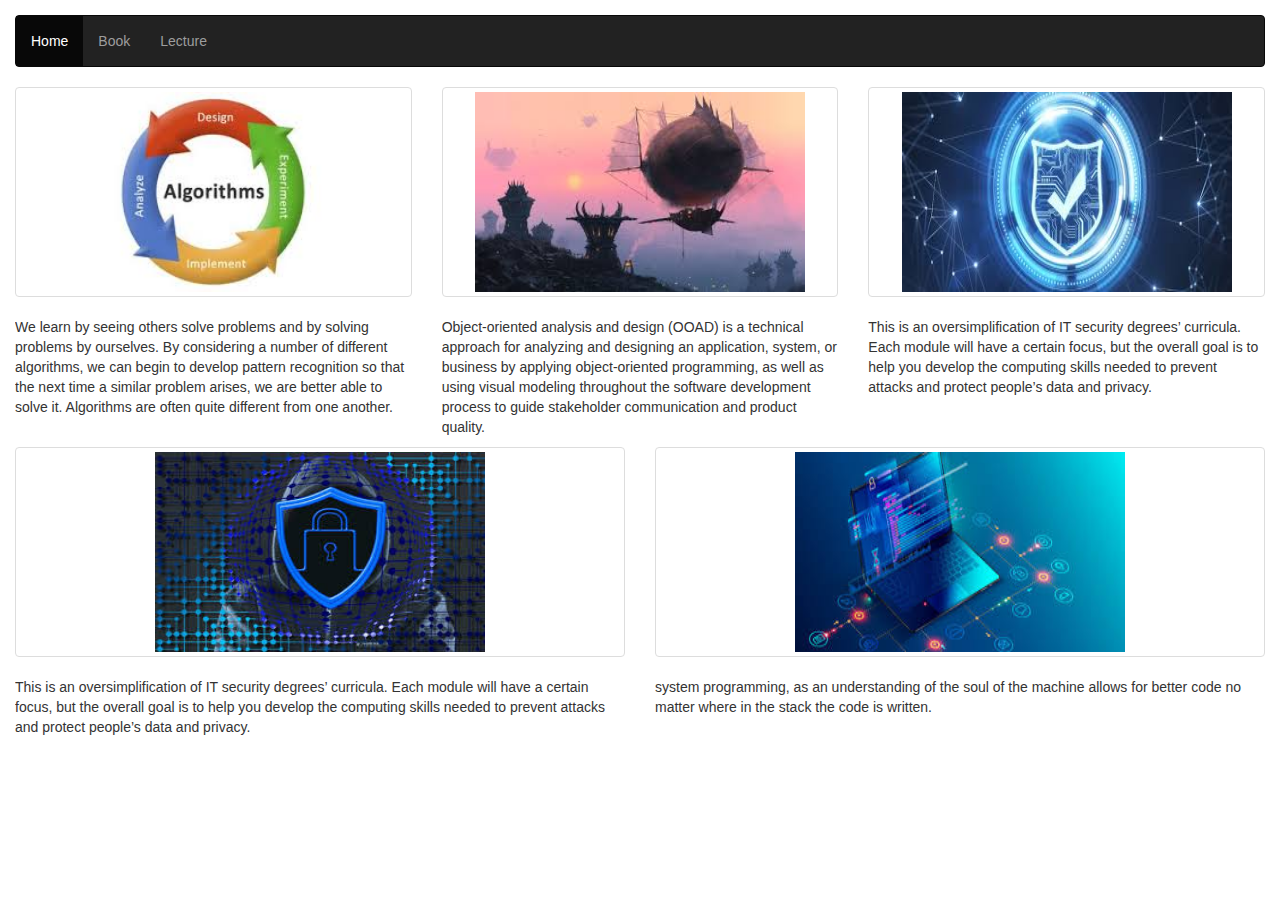
==== Book.html @ 36ff4e43 "commit to main" ====
<!DOCTYPE html>
<html lang="en">
<head>
    <meta charset="UTF-8">
    <meta http-equiv="X-UA-Compatible" content="IE=edge">
    <meta name="viewport" content="width=device-width, initial-scale=1.0">
    <link rel="stylesheet" href="https://maxcdn.bootstrapcdn.com/bootstrap/3.4.1/css/bootstrap.min.css">
    <script src="https://ajax.googleapis.com/ajax/libs/jquery/3.5.1/jquery.min.js"></script>
    <script src="https://maxcdn.bootstrapcdn.com/bootstrap/3.4.1/js/bootstrap.min.js"></script>
    <script src="https://cdnjs.cloudflare.com/ajax/libs/popper.js/1.16.0/umd/popper.min.js"></script>
    <title>TY STUDY MATERIAL</title>
</head>
<body style="padding: 15px;">
    <div class="flex-box-container-1">
        <nav class="navbar navbar-inverse">
            <ul class="nav navbar-nav">
                <li class="active"><a href="index.html">Home</a></li>
                <li><a href="Book.html">Book</a></li>
                <li><a href="Lecture.html">Lecture</a></li>
                <!--<li><a href="placment.html">Placment</a></li>-->
            </ul>
        </nav>
    </div>


    <div class="row">
        <div class="col-md-4">
            <div class="thumbnail">
                <a href="https://mrcet.com/downloads/digital_notes/IT/Design%20and%20Analysis%20Algorithms.pdf"><img src="images/CA.jpg" style="height: 200px; width: 330px;"></a>
            </div>
            <div class="media-body">
                <p> We learn by seeing others solve problems and by solving problems by ourselves.
                    By considering a number of different algorithms, 
                    we can begin to develop pattern recognition so that the next time a similar problem arises, 
                    we are better able to solve it.
                    Algorithms are often quite different from one another.
                </p>
            </div>
        </div>
        
        <div class="col-md-4">
            <div class="thumbnail">
                <a href="https://www.gopalancolleges.com/gcem/course-material/computer-science/course-plan/sem-Vll/object-oriented-modeling-and-design-10CS71.pdf"><img src="images/oomd.jpg" alt="" style="height: 200px; width: 330px;"></a>
            </div>
            <div class="media-body">
                <p>
                    Object-oriented analysis and design (OOAD) is a technical approach for analyzing and designing an application, 
                    system, or business by applying object-oriented programming, 
                    as well as using visual modeling throughout the software development process to guide stakeholder communication and product quality.
                </p>
            </div>
        </div>

        <div class="col-md-4">
            <div class="thumbnail">
                <a href="https://mrcet.com/downloads/digital_notes/CSE/III%20Year/Information%20Security.pdf"><img src="images/Is-2.jpg" alt="" style="height: 200px; width: 330px;"></a>
            </div>
            <div class="media-body">
                <p>
                    This is an oversimplification of IT security degrees’ curricula. 
                    Each module will have a certain focus,
                    but the overall goal is to help you develop the computing skills
                    needed to prevent attacks and protect people’s data and privacy.
                </p>
            </div>
        </div>

        <div class="col-md-6">
            <div class="thumbnail">
                <a href="https://www.cmu.edu/iso/aware/presentation/tepperphd.pdf"><img src="images/Is-1.jpg" alt="" style="height: 200px; width: 330px;"></a>
            </div>
            <div class="media-body">
                <p>
                    This is an oversimplification of IT security degrees’ curricula. 
                    Each module will have a certain focus,
                    but the overall goal is to help you develop the computing skills
                    needed to prevent attacks and protect people’s data and privacy.
                </p>
            </div>
        </div>

        <div class="col-md-6">
            <div class="thumbnail">
                <a href="http://www.tgpcet.com/CSE-NOTES/4/SP.pdf"><img src="images/sp.jpg" alt="" style="height: 200px; width: 330px;"></a>
            </div>
            <div class="media-body">
                <p>system programming, as an understanding of the soul of 
                    the machine allows for better code no matter where in 
                    the stack the code is written.</p>
            </div>
        </div>
    </div>
    
</body>
</html>
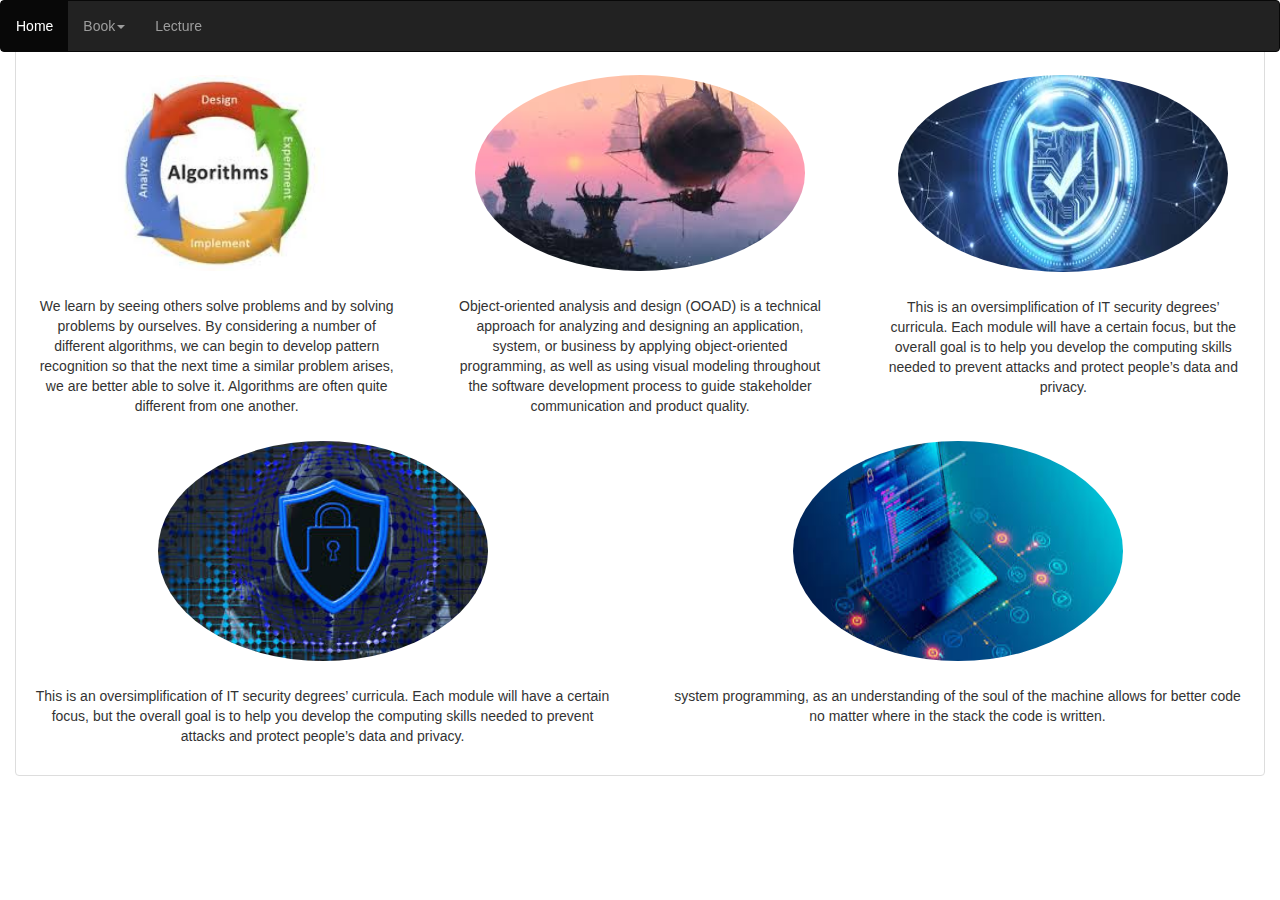
==== commit cc90112a: "Commit" ====
--- a/Book.html
+++ b/Book.html
@@ -9,87 +9,104 @@
     <script src="https://maxcdn.bootstrapcdn.com/bootstrap/3.4.1/js/bootstrap.min.js"></script>
     <script src="https://cdnjs.cloudflare.com/ajax/libs/popper.js/1.16.0/umd/popper.min.js"></script>
     <title>TY STUDY MATERIAL</title>
+    <link rel="stylesheet" href="main/main.css">
 </head>
-<body style="padding: 15px;">
-    <div class="flex-box-container-1">
-        <nav class="navbar navbar-inverse">
-            <ul class="nav navbar-nav">
-                <li class="active"><a href="index.html">Home</a></li>
-                <li><a href="Book.html">Book</a></li>
-                <li><a href="Lecture.html">Lecture</a></li>
-                <!--<li><a href="placment.html">Placment</a></li>-->
-            </ul>
-        </nav>
-    </div>
+<div class="res">
+    <body style="padding: 15px;">
+        <div class="flex-box-container-1 navbar-fixed-top">
+            <nav class="navbar navbar-inverse">
+                <ul class="nav navbar-nav">
+                    <li class="active"><a href="index.html">Home</a></li>
+                    <li  class="dropdown">
+                        <a class="dropdown-toggle" data-toggle="dropdown" href="">Book<span class="caret"></span></a>
+                        <ul class="dropdown-menu">
+                         <li><a href="Book.html">TY-CSE</TY-CSE></a></li><br>
+                         <li><a href="#"></a></li>
+                         <li><a href="TY-IT-Book.html">TY-IT</a></li>
+                        </ul>
+                    </li>
+                    <li><a href="Lecture.html">Lecture</a></li>
+                    <!--<li><a href="placment.html">Placment</a></li>-->
+                </ul>
+            </nav>
+        </div>   
 
+</div>
 
-    <div class="row">
-        <div class="col-md-4">
-            <div class="thumbnail">
-                <a href="https://mrcet.com/downloads/digital_notes/IT/Design%20and%20Analysis%20Algorithms.pdf"><img src="images/CA.jpg" style="height: 200px; width: 330px;"></a>
+<div class="img-shap thumbnail"> 
+    
+    <div class="row" style="margin-top: 55px;">
+        <div class="col-md-4 ">
+            <div class=>
+                <a href="https://mrcet.com/downloads/digital_notes/IT/Design%20and%20Analysis%20Algorithms.pdf"><img src="images/CA.jpg" class="img-circle"></a>
+                <div class="desc">
+                    <p> We learn by seeing others solve problems and by solving problems by ourselves.
+                        By considering a number of different algorithms, 
+                        we can begin to develop pattern recognition so that the next time a similar problem arises, 
+                        we are better able to solve it.
+                        Algorithms are often quite different from one another.
+                    </p>
+                </div>
             </div>
-            <div class="media-body">
-                <p> We learn by seeing others solve problems and by solving problems by ourselves.
-                    By considering a number of different algorithms, 
-                    we can begin to develop pattern recognition so that the next time a similar problem arises, 
-                    we are better able to solve it.
-                    Algorithms are often quite different from one another.
-                </p>
-            </div>
+           
         </div>
         
         <div class="col-md-4">
-            <div class="thumbnail">
-                <a href="https://www.gopalancolleges.com/gcem/course-material/computer-science/course-plan/sem-Vll/object-oriented-modeling-and-design-10CS71.pdf"><img src="images/oomd.jpg" alt="" style="height: 200px; width: 330px;"></a>
+            <div style="">
+                <a href="https://www.gopalancolleges.com/gcem/course-material/computer-science/course-plan/sem-Vll/object-oriented-modeling-and-design-10CS71.pdf"><img src="images/oomd.jpg" alt=""  class="img-circle"></a>
+                <div class="desc">
+                    <p>
+                        Object-oriented analysis and design (OOAD) is a technical approach for analyzing and designing an application, 
+                        system, or business by applying object-oriented programming, 
+                        as well as using visual modeling throughout the software development process to guide stakeholder communication and product quality.
+                    </p>
+                </div>
             </div>
-            <div class="media-body">
-                <p>
-                    Object-oriented analysis and design (OOAD) is a technical approach for analyzing and designing an application, 
-                    system, or business by applying object-oriented programming, 
-                    as well as using visual modeling throughout the software development process to guide stakeholder communication and product quality.
-                </p>
-            </div>
+            
         </div>
 
         <div class="col-md-4">
-            <div class="thumbnail">
-                <a href="https://mrcet.com/downloads/digital_notes/CSE/III%20Year/Information%20Security.pdf"><img src="images/Is-2.jpg" alt="" style="height: 200px; width: 330px;"></a>
+            <div class=>
+                <a href="https://mrcet.com/downloads/digital_notes/CSE/III%20Year/Information%20Security.pdf"><img src="images/Is-2.jpg" alt=""  class="img-circle" style="height: 197px;"></a>
+                <div class="desc">
+                    <p>
+                        This is an oversimplification of IT security degrees’ curricula. 
+                        Each module will have a certain focus,
+                        but the overall goal is to help you develop the computing skills
+                        needed to prevent attacks and protect people’s data and privacy.
+                    </p>
+                </div>
             </div>
-            <div class="media-body">
-                <p>
-                    This is an oversimplification of IT security degrees’ curricula. 
-                    Each module will have a certain focus,
-                    but the overall goal is to help you develop the computing skills
-                    needed to prevent attacks and protect people’s data and privacy.
-                </p>
-            </div>
+            
         </div>
 
         <div class="col-md-6">
-            <div class="thumbnail">
-                <a href="https://www.cmu.edu/iso/aware/presentation/tepperphd.pdf"><img src="images/Is-1.jpg" alt="" style="height: 200px; width: 330px;"></a>
+            <div class="last">
+                <a href="https://www.cmu.edu/iso/aware/presentation/tepperphd.pdf"><img src="images/Is-1.jpg" alt=""  class="img-circle"></a>
+                <div class="desc">
+                    <p>
+                        This is an oversimplification of IT security degrees’ curricula. 
+                        Each module will have a certain focus,
+                        but the overall goal is to help you develop the computing skills
+                        needed to prevent attacks and protect people’s data and privacy.
+                    </p>
+                </div>
             </div>
-            <div class="media-body">
-                <p>
-                    This is an oversimplification of IT security degrees’ curricula. 
-                    Each module will have a certain focus,
-                    but the overall goal is to help you develop the computing skills
-                    needed to prevent attacks and protect people’s data and privacy.
-                </p>
-            </div>
+            
         </div>
 
         <div class="col-md-6">
-            <div class="thumbnail">
-                <a href="http://www.tgpcet.com/CSE-NOTES/4/SP.pdf"><img src="images/sp.jpg" alt="" style="height: 200px; width: 330px;"></a>
+            <div class="last">
+                <a href="http://www.tgpcet.com/CSE-NOTES/4/SP.pdf"><img src="images/sp.jpg" alt="" class="img-circle" style="height: 220px;" ></a>
+                <div class="desc">
+                    system programming, as an understanding of the soul of 
+                    the machine allows for better code no matter where in 
+                    the stack the code is written.
+                </div>
             </div>
-            <div class="media-body">
-                <p>system programming, as an understanding of the soul of 
-                    the machine allows for better code no matter where in 
-                    the stack the code is written.</p>
-            </div>
+            
         </div>
     </div>
-    
+</div>
 </body>
 </html>
--- a/main/main.css
+++ b/main/main.css
@@ -0,0 +1,42 @@
+    @media only screen and (min-width:250px)
+    {     
+        .res  li {
+            float: left;
+          }
+    }
+
+    div.desc {
+        margin-top: 10px;
+        padding: 15px;
+        text-align: center;
+      }
+
+      .img-shap img{
+        height: 200px; 
+        width: 330px;
+      }
+
+      .pics img 
+      {
+        height: 168px; 
+        width: 330px;
+        margin-top: 5px;
+      }
+      
+      div iframe{
+        width: 350px;
+        height: 300px;
+        margin-top: 10px;
+        padding: 10px;
+      }
+
+      iframe:hover{
+        background-color: beige;
+      }
+
+      .img-shap img:hover{
+        border-radius: 25%;
+      }
+     .set-h a img {
+        height: 195px;
+      }